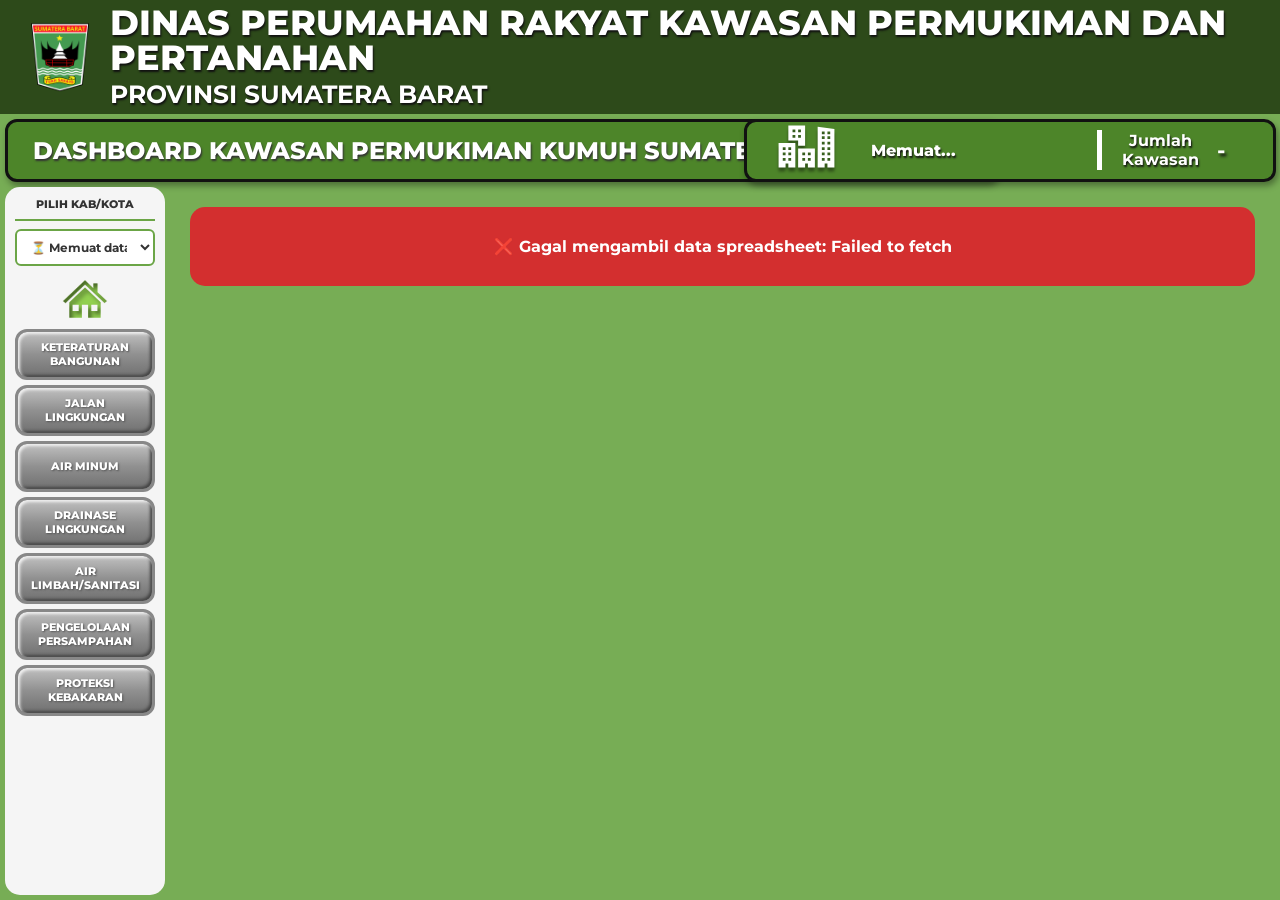
==== index.html @ 6752a230 "Add files via upload" ====
<!DOCTYPE html>
<html lang="id">
<head>
  <meta charset="UTF-8" />
  <meta name="viewport" content="width=device-width, initial-scale=1.0" />
  <title>Dashboard Kawasan Kumuh - Sumatera Barat</title>

  <!-- Google Fonts -->
  <link rel="preconnect" href="https://fonts.googleapis.com">
  <link rel="preconnect" href="https://fonts.gstatic.com" crossorigin>
  <link href="https://fonts.googleapis.com/css2?family=Montserrat:wght@500;600;700;800&display=swap" rel="stylesheet">

  <!-- Font Awesome Icons -->
  <link rel="stylesheet" href="https://cdnjs.cloudflare.com/ajax/libs/font-awesome/6.5.2/css/all.min.css">


  <!-- Custom CSS -->
  <link rel="stylesheet" href="style.css">
</head>
<body>

  <!-- HEADER INSTANSI -->
  <header class="header-instansi">
    <img src="assets/logo padang 2.png" alt="Logo Instansi" class="logo-instansi-img">
    <div class="text-instansi">
      <h2>DINAS PERUMAHAN RAKYAT KAWASAN PERMUKIMAN DAN PERTANAHAN</h2>
      <p>PROVINSI SUMATERA BARAT</p>
    </div>
  </header>
  <!-- HEADER DASHBOARD -->
  <header class="header-dashboard">
    <div class="dashboard-title-section">
      <h1>DASHBOARD KAWASAN PERMUKIMAN KUMUH SUMATERA BARAT 2026</h1>
    </div>
    <div class="header-info">
      <img src="assets/logo kabkota.svg" alt="Dashboard Icon" class="dashboard-icon">
        <div class="kab-info">
          <span id="namaKabupaten">Memuat...</span>
        </div>
        <div class="jumlah-kawasan-header">
          <span>Jumlah<br>Kawasan</span>
          <strong id="totalKawasanHeader">-</strong>
        </div>
      </div>
  </header>

        <main class="layout">
          <aside class="sidebar">
            <div class="sidebar-title">PILIH KAB/KOTA</div>
            <select id="pilihKabKota" class="pilih-kabkota">
              <option value="">⏳ Memuat data...</option>
            </select>
            
            <ul class="menu">
            <img src="assets/logo home.svg" alt="Home" class="home" id="homeBtn">
              <li><a href="#" class="menu-item" data-category="keteraturan-bangunan">KETERATURAN<br>BANGUNAN</a></li>
              <li><a href="#" class="menu-item" data-category="jalan-lingkungan">JALAN LINGKUNGAN</a></li>
              <li><a href="#" class="menu-item" data-category="air-minum">AIR MINUM</a></li>
              <li><a href="#" class="menu-item" data-category="drainase">DRAINASE LINGKUNGAN</a></li>
              <li><a href="#" class="menu-item" data-category="air-limbah">AIR LIMBAH/SANITASI</a></li>
              <li><a href="#" class="menu-item" data-category="persampahan">PENGELOLAAN<br>PERSAMPAHAN</a></li>
              <li><a href="#" class="menu-item" data-category="proteksi-kebakaran">PROTEKSI KEBAKARAN</a></li>
            </ul>
          </aside>
          <!-- informasi kumuh  -->
          <!-- Jumlah KK -->
          <section class="content">
            <div class="stat-row">
              <article class="card kk-card">
                <img src="assets/logo kk.svg" alt="KK Icon" class="stat-row-icon">
                  <div>
                    <p>Jumlah<br>KK</p>
                    <strong id="totalKK">-</strong>
                  </div>
              </article>

              <!-- Jumlah Kawasan -->
              <div class="sub-grup kawasan">
                <article class="card kawasan-card" alt="">
                  <img src="assets/logo jumlahkawasan.svg" alt="Kawasan Icon" class="kawasan-icon"> 
                  <h3>Jumlah Kawasan</h3>
                </article>
                <!-- Kategori Kawasan -->
                <article class="kategori">
                  <div class="rendah">
                    <span>0 - 15 Ha</span><br>
                    <b id="jumlahRingan">0</b>
                  </div>

                  <div class="sedang1">
                    <span>10 - 15 Ha</span><br>
                    <b id="jumlahSedang">0</b>
                  </div>

                  <div class="berat">
                    <span>&gt; 15 Ha</span><br>
                    <b id="jumlahBerat">0</b>
                  </div>
                </article>
              </div>
              
              <!-- Informasi Kawasan 1 -->
              <article class="info-box">
                <h3>Kawasan Kumuh Ringan</h3>
                <p id="infoRingan">-</p>
              </article>

              <!-- Informasi Kawasan 2 -->
              <article class="info-box sedang">
                <h3>Kawasan Kumuh Sedang</h3>
                <p id="infoSedang">-</p>
              </article>
            </div>

          <section class="chart-area">
            <div class="chart-card">
              <div class="chart-title">JUMLAH TOTAL KK</div>
              <div class="bars" id="chartKK"></div>
            </div>

            <div class="chart-card">
              <div class="chart-title">LUASAN KAWASAN KUMUH RINGAN<br><small>(Ha)</small></div>
              <div class="bars" id="chartRingan"></div>
            </div>

            <div class="chart-card">
              <div class="chart-title">LUASAN KAWASAN KUMUH SEDANG<br><small>(Ha)</small></div>
              <div class="bars" id="chartSedang"></div>
            </div>
          </section>
          </section>
        </main>

  <!-- Custom JavaScript -->
  <link rel="stylesheet" href="./style.css">
  <script src="./script.js"></script>
</body>
</html>
---- style.css ----
:root {
  --hijau-tua: #315d1b;
  --hijau: #4d8529;
  --hijau-terang: #8ed548;
  --hijau-muda: #c6e8b3;
  --abu: #a9a9a9;
}

* {
  box-sizing: border-box;
  margin: 0;
  padding: 0;
  font-family: "Montserrat", sans-serif;
}

html, body {
  width: 100%;
  height: 100%;
  background: #77ad55;
  color: white;
}

body {
  display: flex;
  flex-direction: column;
  overflow: hidden;
}

.header-instansi {
  padding: 12px 25px;
  display: flex;
  align-items: center;
  gap: 15px;
  background: #2d4a1a;
  flex-shrink: 0;
  width: 100%;
  height: 114.3px;
  position: relative;
}

.logo-instansi-img {
  width: 70px;
  height: auto;
  max-height: 75px;
  object-fit: contain;
  flex-shrink: 0;
}

.text-instansi {
  flex: 1;
}

.text-instansi h2 {
  font-size: 35px;
  letter-spacing: 0px;
  text-shadow: 1px 2px 2px #111;
  font-weight: 800;
  line-height: 1;
}

.text-instansi p {
  margin-top: 4px;
  font-size: 25px;
  font-weight: 700;
  text-shadow: 1px 2px 2px #111;
}

.header-dashboard {
  padding: 15px 25px;
  top: 95px;
  left: 0px;
  width: 992.7px;
  height: 62.4px;
  display: flex;
  justify-content: space-between;
  gap: 20px;
  background: var(--hijau);
  border: 3px solid #111;
  border-radius: 12px;
  flex-wrap: nowrap;
  flex-shrink: 0;
  margin: 5px;
  box-shadow: 2px 4px 6px rgba(0, 0, 0, 0.35);
}

.dashboard-title-section {
  display: flex;
  align-items: center;
  gap: 15px;
  flex: 1;
}

.header-dashboard h1 {
  font-size: 24px;
  text-shadow: 1px 2px 2px #333;
  font-weight: 800;
  line-height: 1.3;
  text-align: center;
}

.header-info {
  display: flex;
  width: 532px;
  height: 62.4px;
  align-items: center;
  align-self: center;
  gap: 25px;
  flex-shrink: 0;
  white-space: nowrap;
  padding: 12px 20px;
  border: 3px solid #111;
  border-radius: 12px;
  background: var(--hijau);
  box-shadow: 2px 4px 6px rgba(0, 0, 0, 0.35);
  position: absolute;
  right: 4px;
}

.dashboard-icon {
  font-size: 40px;
  flex-shrink: 1;
  flex-shrink: 0;
  display: flex;
  align-items: center;
  justify-content: center;
}

.logo-header-info {
  width: 50px;
  height: auto;
  max-height: 60px;
  object-fit: contain;
  flex-shrink: 0;
  position: absolute;
}

.kab-info {
  font-size: 16px;
  font-weight: 800;
  text-shadow: 1px 2px 2px #111;
  color: white;
  flex: 0 0 auto;
  text-align: center;
}

.jumlah-kawasan-header {
  align-items: left;
  padding: 1px 20px;
  border-left: 5px solid white;
  font-size: 16px;
  font-weight: 700;
  color: white;
  text-shadow: 1px 2px 2px #111;
  position: absolute;
  left: 350px;
  text-align: center;
}

.jumlah-kawasan-header strong {
  font-size: 22px;
  text-shadow: 2px 3px 3px #111;
  color: white;
  position: absolute;
  align-self: center;
  left: 115px;
  bottom: 6px;
}

.layout {
  display: grid;
  grid-template-columns: 160px minmax(0, 1fr);
  flex: 1;
  overflow: hidden;
  gap: 5px;
  padding: 0px 5px 5px;
}

.sidebar {
  padding: 10px;
  height: 100%;
  background: #f5f5f5;
  border-radius: 15px;
  color: #222;
  overflow-y: auto;
  display: flex;
  flex-direction: column;
  gap: 8px;
}

.sidebar-title {
  padding-bottom: 8px;
  font-size: 11px;
  font-weight: 800;
  border-bottom: 2px solid #6ba546;
  color: #333;
  text-align: center;
  width: 100%;
}

.pilih-kabkota {
  width: 100%;
  padding: 8px 10px;
  font-size: 12px;
  font-weight: 700;
  border: 2px solid #6ba546;
  border-radius: 6px;
  background: #fff;
  color: #333;
  cursor: pointer;
  transition: all 0.3s ease;
}

.pilih-kabkota:hover {
  background: #e8f5e9;
  border-color: #4d8529;
}

.pilih-kabkota:focus {
  outline: none;
  border-color: #4d8529;
  box-shadow: 0 0 5px rgba(77, 133, 41, 0.5);
}

.home {
  display: flex;
  justify-content: center;
  align-items: center;
  width: 50px;
  height: 50px;
  margin: 0 auto;
  color: #5d9b2d;
  font-size: 36px;
  transition: transform 0.3s ease;
  cursor: pointer;
}

.home:hover {
  transform: scale(1.15);
}

.menu {
  list-style: none;
  display: flex;
  flex-direction: column;
  gap: 5px;
}

.menu li {
  margin: 0;
}

.menu-item {
  min-height: 51px;
  padding: 8px 6px;
  display: flex;
  justify-content: center;
  align-items: center;
  text-align: center;
  text-decoration: none;
  color: white;
  font-size: 11px;
  font-weight: 800;
  text-shadow: 1px 1px 2px #555;
  border: 3px solid #888;
  border-radius: 12px;
  background: linear-gradient(180deg, #c0c0c0, #909090, #707070);
  box-shadow: inset 2px 2px 3px #f0f0f0, inset -2px -2px 3px #444;
  transition: all 0.3s ease;
  cursor: pointer;
}

.menu-item:hover {
  background: linear-gradient(180deg, #99d755, #629e32, #457924);
  transform: translateY(-2px);
  box-shadow: inset 2px 2px 3px #fff, inset -2px -2px 3px #222, 0 4px 8px rgba(0, 0, 0, 0.3);
}

.content {
  display: flex;
  flex-direction: column;
  gap: 5px;
  overflow-y: auto;
  min-height: 0;
}

.stat-row {
  display: grid;
  grid-template-columns: repeat(4, 1fr);
  gap: 5px;
  flex-shrink: 1;
  position: relative;
  width: 100%;
  height: 20%;
}

.stat-row-icon {
  width: 115px;
  height: auto;
  max-height: 150px;
  object-fit: contain;
  flex-shrink: 0;
  align-self: center;
  left: 40px;
  position: absolute;
}

.card,
.info-box {
  border: 3px solid #111;
  border-radius: 16px;
  background: var(--hijau);
  box-shadow: 2px 4px 6px rgba(0, 0, 0, 0.35);
  padding: 10px;
  height: 71.8%;
}

.card {
  display: flex;
  flex-direction: column;
  justify-content: center;
  align-items: center;
}

.kk-card {
  flex-direction: column;
  gap: 5px;
}

.kk-card > div {
  text-align: center;
}

.kk-card p {
  font-size: 14px;
  font-weight: 700;
  margin: 0;
  align-self: center;
  left: 64px;
  position: relative;
  text-shadow: 2px 3px 3px #222;
}

.kk-card strong {
  display: block;
  font-size: 35px;
  text-shadow: 2px 3px 3px #222;
  margin-top: 4px;
  align-self: center;
  left: 64px;
  position: relative;
}

.kawasan-card {
  border: 3px solid #111;
  border-radius: 16px;
  background: var(--hijau);
  box-shadow: 2px 4px 6px rgba(0, 0, 0, 0.35);
  padding: 5px 10px;
  height: 24%;
}

.kawasan-icon {
  width: 45px;
  height: auto;
  max-height: 80px;
  object-fit: contain;
  flex-shrink: 0;
  position: relative;
  align-self: center;
  right: 120px;
  top: 12px;
}

.kawasan-card h3 {
  padding-bottom: 5px;
  text-align: center;
  font-size: 16px;
  text-shadow: 2px 3px 3px #222;
  position: relative;
  align-self: center;
  left: 30px;
  bottom: 22px;
}

.kategori {
  display: grid;
  grid-template-columns: repeat(3, 1fr);
  gap: 6px;
  position: relative;
  height: 10%;
  align-self: center;
  top: 5px;
}

.kategori div {
  padding: 4px;
  text-align: center;
  border-radius: 16px;
  background: var(--hijau);
  box-shadow: 2px 4px 6px rgba(0, 0, 0, 0.35);
  border: 3px solid #111;
  text-shadow: 2px 3px 3px #222;
  position: relative;
  align-content: center;
}

.rendah {
  color: #a6ffe1;
  align-content: start;
  font-size: 15px;
  font-weight: bold;
}

.sedang1 {
  color: #f2ff00;
  font-size: 15px;
  font-weight: bold;
}

.berat {
  color: #02c7fe;
  font-size: 15px;
  font-weight: bold;
}

.kategori b {
  display: block;
  margin: 6px 0 2px;
  font-size: 22px;
  text-shadow: 2px 3px 3px #222;
  color: white;
}

.info-box {
  min-height: 50px;
  display: flex;
  flex-direction: column;
  justify-content: center;
  text-align: center;
}

.info-box h3 {
  font-size: 14px;
  color: #a6ffe1;
  margin-bottom: 6px;
  font-weight: 800;
  text-shadow: 2px 3px 3px #222;
}

.info-box.sedang h3 {
  color: #ffe565;
  text-shadow: 2px 3px 3px #222;
}

.info-box p {
  font-size: 10px;
  font-weight: 600;
  line-height: 14px;
  max-height: 80px;
  overflow-y: auto;
  text-shadow: 2px 3px 3px #222;
}

.chart-area {
  display: grid;
  grid-template-columns: repeat(3, minmax(0, 1fr));
  gap: 15px;
  flex: 1;
  min-width: 0;
  min-height: 0;
  padding: 60px 15px 15px;
  overflow-y: auto;
  background: var(--hijau-muda);
  border-radius: 22px;
}

.chart-card {
  position: relative;
  min-width: 0;
  min-height: 350px;
  padding: 50px 8px 8px;
  background: #ffffff;
  border: 3px solid #629e32;
  border-radius: 16px;
  box-shadow: 3px 4px 8px rgba(0, 0, 0, 0.3);
}

.chart-title {
  position: absolute;
  top: -28px;
  left: 10%;
  z-index: 2;
  display: grid;
  width: 80%;
  min-height: 48px;
  place-items: center;
  padding: 6px 10px;
  background: linear-gradient(135deg, #9be657, #75bd38, #9ae65b);
  border: 2px solid #39771a;
  border-radius: 28px;
  box-shadow: 2px 3px 6px rgba(0, 0, 0, 0.3);
  color: #ffffff;
  font-size: 12px;
  font-weight: 800;
  line-height: 1.2;
  text-align: center;
  text-shadow: 1px 1px 1px #222;
}

.bars {
  display: flex;
  align-items: flex-end;
  justify-content: space-around;
  gap: 8px;
  width: 100%;
  height: 300px;
  padding: 10px 15px 0;
  overflow-x: auto;
  overflow-y: hidden;
  border-bottom: 2px solid #999999;
}

.bar-item {
  position: relative;
  display: flex;
  flex: 0 0 64px;
  flex-direction: column;
  align-items: center;
  justify-content: flex-end;
  height: 100%;
  padding-bottom: 55px;
}

.nilai {
  margin-bottom: 5px;
  color: #214719;
  font-size: 9px;
  font-weight: 800;
  line-height: 1;
  white-space: nowrap;
}

.bar {
  width: 32px;
  height: var(--bar-height, 0px);
  min-height: 2px;
  background: linear-gradient(180deg, #19712f, #77e993);
  border-right: 1px solid #376b40;
  border-left: 1px solid #376b40;
  border-radius: 3px 3px 0 0;
  box-shadow: 0 0 4px rgba(0, 0, 0, 0.35);
  transition: height 0.3s ease, transform 0.2s ease, filter 0.2s ease;
}

.bar:hover {
  background: linear-gradient(180deg, #0d5a22, #9cff7f);
  transform: scaleX(1.12);
  filter: brightness(1.08);
}

.label {
  position: absolute;
  bottom: 0;
  left: 50%;
  display: flex;
  width: 60px;
  height: 50px;
  align-items: center;
  justify-content: center;
  overflow: hidden;
  color: #333333;
  font-size: 8px;
  font-weight: 700;
  line-height: 10px;
  text-align: center;
  word-break: break-word;
  transform: translateX(-50%);
}

#chartKK {
  width: 100%;
  min-width: 0;
  overflow: hidden;
}

.combo-chart {
  position: relative;
  display: block;
  min-width: 720px;
  padding: 12px 12px 18px;
  box-sizing: border-box;
}

.combo-plot {
  position: relative;
  width: 100%;
  height: 260px;
  min-height: 260px;
  box-sizing: border-box;
}

.combo-bars {
  position: relative;
  z-index: 1;
  display: flex;
  align-items: flex-end;
  width: 100%;
  height: 260px;
  padding: 0;
  margin: 0;
  box-sizing: border-box;
}

.combo-bar-item {
  position: relative;
  display: flex;
  flex: 0 0 92px;
  flex-direction: column;
  align-items: center;
  justify-content: flex-end;
  width: 92px;
  min-width: 92px;
  height: 260px;
  padding: 0 3px;
  box-sizing: border-box;
}

/* Urutan pertama: bar hijau */
.combo-bar-item .combo-bar {
  order: 1;
}

/* Urutan kedua: angka nilai bar */
.combo-bar-item .combo-bar-value {
  order: 2;
}

/* Urutan ketiga: nama kawasan */
.combo-bar-item .combo-label {
  order: 3;
}

.combo-bar-value {
  position: static !important;
  display: block;
  flex: 0 0 auto;
  margin-top: 5px; /* sebelumnya 7px */
  color: #214719;
  font-size: 10px;
  font-weight: 800;
  line-height: 1;
  text-align: center;
  white-space: nowrap;
  transform: none !important;
}

.combo-bar {
  position: relative;
  z-index: 2;
  display: block;
  width: 52px;
  min-height: 3px;
  flex: 0 0 auto;
  background: linear-gradient(
    180deg,
    #37974f,
    #43e663
  );
  border-radius: 4px 4px 0 0;
  box-shadow: 0 2px 5px rgba(0, 0, 0, 0.25);
  opacity: 1;
  visibility: visible;
}


.combo-label {
  display: -webkit-box;
  flex: 0 0 32px;
  align-items: flex-start;
  justify-content: center;
  width: 82px;
  max-width: 82px;
  height: 32px;
  min-height: 32px;
  margin-top: 9px; /* sebelumnya 5px */
  padding: 0 2px;
  overflow: hidden;
  color: #222222;
  font-size: 8px;
  font-weight: 700;
  line-height: 2;
  text-align: center;
  overflow-wrap: anywhere;
  word-break: break-word;
  -webkit-box-orient: vertical;
  -webkit-line-clamp: 2;
}

.combo-overlay {
  position: absolute;
  inset: 0;
  z-index: 10;
  pointer-events: none;
  overflow: visible;
}

.combo-line {
  position: absolute;
  display: block;
  height: 4px;
  border-radius: 999px;
  transform-origin: 0 50%;
}

.combo-line-orange {
  background: #f28b2d;
}

.combo-line-yellow {
  background: #e7b900;
}

.combo-point {
  position: absolute;
  display: block;
  z-index: 12;
  width: 14px;
  height: 14px;
  border-radius: 2px;
  transform: translate(-50%, -50%);
}

.combo-point-orange {
  background: #f28b2d;
}

.combo-point-yellow {
  width: 0;
  height: 0;
  border-right: 9px solid transparent;
  border-bottom: 16px solid #e7b900;
  border-left: 9px solid transparent;
  border-radius: 0;
  background: transparent;
  transform: translate(-50%, -65%);
}

.combo-value {
  position: absolute;
  z-index: 13;
  color: #222;
  font-size: 9px;
  font-weight: 800;
  line-height: 1;
  white-space: nowrap;
  pointer-events: none;
  paint-order: stroke;
  text-shadow:
    1px 1px 0 #fff,
    -1px -1px 0 #fff,
    1px -1px 0 #fff,
    -1px 1px 0 #fff;
}

.combo-value-orange {
  color: #b85b16;
}

.combo-value-yellow {
  color: #997800;
}

.combo-chart-legend {
  position: relative;
  z-index: 20;
  display: flex;
  width: 100%;
  min-height: 34px;
  align-items: center;
  justify-content: center;
  flex-wrap: wrap;
  gap: 2px 14px;
  margin: 12px auto 0;
  padding: 8px 12px 4px;
  color: #2d2d2d;
  font-size: 9px;
  font-weight: 700;
  line-height: 1.3;
  text-align: center;
}

.combo-legend-item {
  display: inline-flex;
  align-items: center;
  gap: 5px;
}

.combo-marker-bar,
.combo-marker-orange,
.combo-marker-yellow {
  display: inline-block;
  width: 16px;
  height: 5px;
  flex-shrink: 0;
  border-radius: 3px;
}

.combo-marker-bar {
  background: #3ca45d;
}

.combo-marker-orange {
  background: #f28b2d;
}

.combo-marker-yellow {
  background: #e7b900;
}

.pie-wrapper {
  display: flex;
  align-items: center;
  justify-content: center;
  gap: 20px;
  width: 100%;
  min-height: 280px;
  padding: 15px;
}

.pie-chart {
  flex: 0 0 auto;
  width: clamp(180px, 18vw, 260px);
  height: clamp(180px, 18vw, 260px);
  border: 4px solid #ffffff;
  border-radius: 50%;
  box-shadow: 0 3px 8px rgba(0, 0, 0, 0.3), inset 0 0 0 1px rgba(0, 0, 0, 0.15);
}

.pie-legend {
  display: flex;
  max-width: 220px;
  max-height: 240px;
  flex-direction: column;
  gap: 8px;
  overflow-y: auto;
  color: #333333;
}

.legend-item {
  display: flex;
  align-items: flex-start;
  gap: 7px;
  font-size: 9px;
  font-weight: 700;
  line-height: 1.3;
}

.legend-color {
  flex: 0 0 12px;
  width: 12px;
  height: 12px;
  margin-top: 1px;
  border: 1px solid rgba(0, 0, 0, 0.25);
  border-radius: 2px;
}

.legend-label {
  overflow-wrap: anywhere;
}

.chart-empty {
  display: grid;
  min-height: 240px;
  place-items: center;
  color: #333333;
  font-size: 14px;
  font-weight: 700;
  text-align: center;
}

@media (max-width: 1200px) {
  .chart-area {
    grid-template-columns: 1fr;
  }

  .chart-card {
    min-height: 360px;
  }

  .pie-chart {
    width: 220px;
    height: 220px;
  }
}

@media (max-width: 700px) {
  .chart-area {
    padding: 50px 8px 10px;
  }

  .chart-card {
    min-height: 330px;
  }

  .chart-title {
    left: 5%;
    width: 90%;
    font-size: 10px;
  }

  .bars {
    height: 250px;
    padding-right: 10px;
    padding-left: 10px;
  }

  .bar-item {
    flex-basis: 58px;
  }

  .bar {
    width: 26px;
  }

  .pie-wrapper {
    flex-direction: column;
    gap: 12px;
  }

  .pie-chart {
    width: 190px;
    height: 190px;
  }

  .pie-legend {
    width: 100%;
    max-width: 100%;
    max-height: 130px;
  }
}

.error-message {
  text-align: center;
  padding: 30px;
  background: #d32f2f;
  border-radius: 15px;
  margin: 20px;
  color: white;
  font-weight: bold;
  font-size: 16px;
}

::-webkit-scrollbar {
  width: 8px;
}

::-webkit-scrollbar-track {
  background: rgba(0, 0, 0, 0.1);
  border-radius: 10px;
}

::-webkit-scrollbar-thumb {
  background: #6ba546;
  border-radius: 10px;
}

::-webkit-scrollbar-thumb:hover {
  background: #4d8529;
}

@media (max-width: 1600px) {
  .layout {
    grid-template-columns: 160px 1fr;
  }
}

@media (max-width: 1200px) {
  .stat-row {
    grid-template-columns: repeat(2, 1fr);
  }

  .chart-area {
    grid-template-columns: 1fr;
  }
}

@media (max-width: 900px) {
  .layout {
    grid-template-columns: 1fr;
  }

  .sidebar {
    display: none;
  }

  .header-dashboard {
    flex-direction: column;
    gap: 12px;
    min-height: auto;
  }

  .dashboard-title-section {
    width: 100%;
  }

  .header-dashboard h1 {
    font-size: 18px;
  }
}

/* =========================================================
   EFFECT COMBO CHART
   ========================================================= */

.combo-chart {
  position: relative;
  display: flex;
  width: 100%;
  min-width: 0;
  flex-direction: column;
  padding: 12px 8px 10px;
  box-sizing: border-box;
  isolation: isolate;
}

.combo-scroll {
  width: 100%;
  max-width: 100%;
  overflow-x: auto;
  overflow-y: hidden;
  padding: 0 0 2px;
  margin: 0;
  box-sizing: border-box;
}

.combo-scroll::-webkit-scrollbar {
  height: 7px;
}

.combo-scroll::-webkit-scrollbar-track {
  background: rgba(49, 93, 27, 0.12);
  border-radius: 10px;
}

.combo-scroll::-webkit-scrollbar-thumb {
  background: linear-gradient(
    90deg,
    #4d8529,
    #8ed548
  );
  border-radius: 10px;
}

/* Area grafik sedikit lebih hidup */
.combo-plot {
  position: relative;
  isolation: isolate;
  background:
    linear-gradient(
      to bottom,
      rgba(255, 255, 255, 0.12),
      rgba(255, 255, 255, 0)
    );
}

/* Efek dasar bar hijau */
.combo-bar {
  position: relative;
  z-index: 2;
  transform-origin: bottom center;
  animation: comboBarGrow 0.8s cubic-bezier(0.22, 1, 0.36, 1) both;
  transition:
    transform 0.25s ease,
    filter 0.25s ease,
    box-shadow 0.25s ease;
}

/* Jeda animasi setiap bar agar muncul bergantian */
.combo-bar-item:nth-child(1) .combo-bar {
  animation-delay: 0.05s;
}

.combo-bar-item:nth-child(2) .combo-bar {
  animation-delay: 0.12s;
}

.combo-bar-item:nth-child(3) .combo-bar {
  animation-delay: 0.19s;
}

.combo-bar-item:nth-child(4) .combo-bar {
  animation-delay: 0.26s;
}

.combo-bar-item:nth-child(5) .combo-bar {
  animation-delay: 0.33s;
}

.combo-bar-item:nth-child(6) .combo-bar {
  animation-delay: 0.40s;
}

.combo-bar-item:nth-child(7) .combo-bar {
  animation-delay: 0.47s;
}

.combo-bar-item:nth-child(8) .combo-bar {
  animation-delay: 0.54s;
}

/* Efek saat cursor berada di kawasan */
.combo-bar-item:hover .combo-bar {
  transform: scaleX(1.12);
  filter: brightness(1.15) saturate(1.15);
  box-shadow:
    0 0 6px rgba(71, 181, 98, 0.75),
    0 4px 10px rgba(0, 0, 0, 0.3);
}

/* Nilai di atas bar */
.combo-bar-value {
  transition:
    transform 0.25s ease,
    color 0.25s ease,
    text-shadow 0.25s ease;
}

.combo-bar-item:hover .combo-bar-value {
  color: #17652e;
  text-shadow:
    0 0 4px rgba(104, 210, 123, 0.8),
    1px 1px 0 #ffffff;
  transform: translateX(-50%) translateY(-3px);
}

/* Nama kawasan */
.combo-label {
  transition:
    color 0.25s ease,
    transform 0.25s ease;
}
---- style.css ----
:root {
  --hijau-tua: #315d1b;
  --hijau: #4d8529;
  --hijau-terang: #8ed548;
  --hijau-muda: #c6e8b3;
  --abu: #a9a9a9;
}

* {
  box-sizing: border-box;
  margin: 0;
  padding: 0;
  font-family: "Montserrat", sans-serif;
}

html, body {
  width: 100%;
  height: 100%;
  background: #77ad55;
  color: white;
}

body {
  display: flex;
  flex-direction: column;
  overflow: hidden;
}

.header-instansi {
  padding: 12px 25px;
  display: flex;
  align-items: center;
  gap: 15px;
  background: #2d4a1a;
  flex-shrink: 0;
  width: 100%;
  height: 114.3px;
  position: relative;
}

.logo-instansi-img {
  width: 70px;
  height: auto;
  max-height: 75px;
  object-fit: contain;
  flex-shrink: 0;
}

.text-instansi {
  flex: 1;
}

.text-instansi h2 {
  font-size: 35px;
  letter-spacing: 0px;
  text-shadow: 1px 2px 2px #111;
  font-weight: 800;
  line-height: 1;
}

.text-instansi p {
  margin-top: 4px;
  font-size: 25px;
  font-weight: 700;
  text-shadow: 1px 2px 2px #111;
}

.header-dashboard {
  padding: 15px 25px;
  top: 95px;
  left: 0px;
  width: 992.7px;
  height: 62.4px;
  display: flex;
  justify-content: space-between;
  gap: 20px;
  background: var(--hijau);
  border: 3px solid #111;
  border-radius: 12px;
  flex-wrap: nowrap;
  flex-shrink: 0;
  margin: 5px;
  box-shadow: 2px 4px 6px rgba(0, 0, 0, 0.35);
}

.dashboard-title-section {
  display: flex;
  align-items: center;
  gap: 15px;
  flex: 1;
}

.header-dashboard h1 {
  font-size: 24px;
  text-shadow: 1px 2px 2px #333;
  font-weight: 800;
  line-height: 1.3;
  text-align: center;
}

.header-info {
  display: flex;
  width: 532px;
  height: 62.4px;
  align-items: center;
  align-self: center;
  gap: 25px;
  flex-shrink: 0;
  white-space: nowrap;
  padding: 12px 20px;
  border: 3px solid #111;
  border-radius: 12px;
  background: var(--hijau);
  box-shadow: 2px 4px 6px rgba(0, 0, 0, 0.35);
  position: absolute;
  right: 4px;
}

.dashboard-icon {
  font-size: 40px;
  flex-shrink: 1;
  flex-shrink: 0;
  display: flex;
  align-items: center;
  justify-content: center;
}

.logo-header-info {
  width: 50px;
  height: auto;
  max-height: 60px;
  object-fit: contain;
  flex-shrink: 0;
  position: absolute;
}

.kab-info {
  font-size: 16px;
  font-weight: 800;
  text-shadow: 1px 2px 2px #111;
  color: white;
  flex: 0 0 auto;
  text-align: center;
}

.jumlah-kawasan-header {
  align-items: left;
  padding: 1px 20px;
  border-left: 5px solid white;
  font-size: 16px;
  font-weight: 700;
  color: white;
  text-shadow: 1px 2px 2px #111;
  position: absolute;
  left: 350px;
  text-align: center;
}

.jumlah-kawasan-header strong {
  font-size: 22px;
  text-shadow: 2px 3px 3px #111;
  color: white;
  position: absolute;
  align-self: center;
  left: 115px;
  bottom: 6px;
}

.layout {
  display: grid;
  grid-template-columns: 160px minmax(0, 1fr);
  flex: 1;
  overflow: hidden;
  gap: 5px;
  padding: 0px 5px 5px;
}

.sidebar {
  padding: 10px;
  height: 100%;
  background: #f5f5f5;
  border-radius: 15px;
  color: #222;
  overflow-y: auto;
  display: flex;
  flex-direction: column;
  gap: 8px;
}

.sidebar-title {
  padding-bottom: 8px;
  font-size: 11px;
  font-weight: 800;
  border-bottom: 2px solid #6ba546;
  color: #333;
  text-align: center;
  width: 100%;
}

.pilih-kabkota {
  width: 100%;
  padding: 8px 10px;
  font-size: 12px;
  font-weight: 700;
  border: 2px solid #6ba546;
  border-radius: 6px;
  background: #fff;
  color: #333;
  cursor: pointer;
  transition: all 0.3s ease;
}

.pilih-kabkota:hover {
  background: #e8f5e9;
  border-color: #4d8529;
}

.pilih-kabkota:focus {
  outline: none;
  border-color: #4d8529;
  box-shadow: 0 0 5px rgba(77, 133, 41, 0.5);
}

.home {
  display: flex;
  justify-content: center;
  align-items: center;
  width: 50px;
  height: 50px;
  margin: 0 auto;
  color: #5d9b2d;
  font-size: 36px;
  transition: transform 0.3s ease;
  cursor: pointer;
}

.home:hover {
  transform: scale(1.15);
}

.menu {
  list-style: none;
  display: flex;
  flex-direction: column;
  gap: 5px;
}

.menu li {
  margin: 0;
}

.menu-item {
  min-height: 51px;
  padding: 8px 6px;
  display: flex;
  justify-content: center;
  align-items: center;
  text-align: center;
  text-decoration: none;
  color: white;
  font-size: 11px;
  font-weight: 800;
  text-shadow: 1px 1px 2px #555;
  border: 3px solid #888;
  border-radius: 12px;
  background: linear-gradient(180deg, #c0c0c0, #909090, #707070);
  box-shadow: inset 2px 2px 3px #f0f0f0, inset -2px -2px 3px #444;
  transition: all 0.3s ease;
  cursor: pointer;
}

.menu-item:hover {
  background: linear-gradient(180deg, #99d755, #629e32, #457924);
  transform: translateY(-2px);
  box-shadow: inset 2px 2px 3px #fff, inset -2px -2px 3px #222, 0 4px 8px rgba(0, 0, 0, 0.3);
}

.content {
  display: flex;
  flex-direction: column;
  gap: 5px;
  overflow-y: auto;
  min-height: 0;
}

.stat-row {
  display: grid;
  grid-template-columns: repeat(4, 1fr);
  gap: 5px;
  flex-shrink: 1;
  position: relative;
  width: 100%;
  height: 20%;
}

.stat-row-icon {
  width: 115px;
  height: auto;
  max-height: 150px;
  object-fit: contain;
  flex-shrink: 0;
  align-self: center;
  left: 40px;
  position: absolute;
}

.card,
.info-box {
  border: 3px solid #111;
  border-radius: 16px;
  background: var(--hijau);
  box-shadow: 2px 4px 6px rgba(0, 0, 0, 0.35);
  padding: 10px;
  height: 71.8%;
}

.card {
  display: flex;
  flex-direction: column;
  justify-content: center;
  align-items: center;
}

.kk-card {
  flex-direction: column;
  gap: 5px;
}

.kk-card > div {
  text-align: center;
}

.kk-card p {
  font-size: 14px;
  font-weight: 700;
  margin: 0;
  align-self: center;
  left: 64px;
  position: relative;
  text-shadow: 2px 3px 3px #222;
}

.kk-card strong {
  display: block;
  font-size: 35px;
  text-shadow: 2px 3px 3px #222;
  margin-top: 4px;
  align-self: center;
  left: 64px;
  position: relative;
}

.kawasan-card {
  border: 3px solid #111;
  border-radius: 16px;
  background: var(--hijau);
  box-shadow: 2px 4px 6px rgba(0, 0, 0, 0.35);
  padding: 5px 10px;
  height: 24%;
}

.kawasan-icon {
  width: 45px;
  height: auto;
  max-height: 80px;
  object-fit: contain;
  flex-shrink: 0;
  position: relative;
  align-self: center;
  right: 120px;
  top: 12px;
}

.kawasan-card h3 {
  padding-bottom: 5px;
  text-align: center;
  font-size: 16px;
  text-shadow: 2px 3px 3px #222;
  position: relative;
  align-self: center;
  left: 30px;
  bottom: 22px;
}

.kategori {
  display: grid;
  grid-template-columns: repeat(3, 1fr);
  gap: 6px;
  position: relative;
  height: 10%;
  align-self: center;
  top: 5px;
}

.kategori div {
  padding: 4px;
  text-align: center;
  border-radius: 16px;
  background: var(--hijau);
  box-shadow: 2px 4px 6px rgba(0, 0, 0, 0.35);
  border: 3px solid #111;
  text-shadow: 2px 3px 3px #222;
  position: relative;
  align-content: center;
}

.rendah {
  color: #a6ffe1;
  align-content: start;
  font-size: 15px;
  font-weight: bold;
}

.sedang1 {
  color: #f2ff00;
  font-size: 15px;
  font-weight: bold;
}

.berat {
  color: #02c7fe;
  font-size: 15px;
  font-weight: bold;
}

.kategori b {
  display: block;
  margin: 6px 0 2px;
  font-size: 22px;
  text-shadow: 2px 3px 3px #222;
  color: white;
}

.info-box {
  min-height: 50px;
  display: flex;
  flex-direction: column;
  justify-content: center;
  text-align: center;
}

.info-box h3 {
  font-size: 14px;
  color: #a6ffe1;
  margin-bottom: 6px;
  font-weight: 800;
  text-shadow: 2px 3px 3px #222;
}

.info-box.sedang h3 {
  color: #ffe565;
  text-shadow: 2px 3px 3px #222;
}

.info-box p {
  font-size: 10px;
  font-weight: 600;
  line-height: 14px;
  max-height: 80px;
  overflow-y: auto;
  text-shadow: 2px 3px 3px #222;
}

.chart-area {
  display: grid;
  grid-template-columns: repeat(3, minmax(0, 1fr));
  gap: 15px;
  flex: 1;
  min-width: 0;
  min-height: 0;
  padding: 60px 15px 15px;
  overflow-y: auto;
  background: var(--hijau-muda);
  border-radius: 22px;
}

.chart-card {
  position: relative;
  min-width: 0;
  min-height: 350px;
  padding: 50px 8px 8px;
  background: #ffffff;
  border: 3px solid #629e32;
  border-radius: 16px;
  box-shadow: 3px 4px 8px rgba(0, 0, 0, 0.3);
}

.chart-title {
  position: absolute;
  top: -28px;
  left: 10%;
  z-index: 2;
  display: grid;
  width: 80%;
  min-height: 48px;
  place-items: center;
  padding: 6px 10px;
  background: linear-gradient(135deg, #9be657, #75bd38, #9ae65b);
  border: 2px solid #39771a;
  border-radius: 28px;
  box-shadow: 2px 3px 6px rgba(0, 0, 0, 0.3);
  color: #ffffff;
  font-size: 12px;
  font-weight: 800;
  line-height: 1.2;
  text-align: center;
  text-shadow: 1px 1px 1px #222;
}

.bars {
  display: flex;
  align-items: flex-end;
  justify-content: space-around;
  gap: 8px;
  width: 100%;
  height: 300px;
  padding: 10px 15px 0;
  overflow-x: auto;
  overflow-y: hidden;
  border-bottom: 2px solid #999999;
}

.bar-item {
  position: relative;
  display: flex;
  flex: 0 0 64px;
  flex-direction: column;
  align-items: center;
  justify-content: flex-end;
  height: 100%;
  padding-bottom: 55px;
}

.nilai {
  margin-bottom: 5px;
  color: #214719;
  font-size: 9px;
  font-weight: 800;
  line-height: 1;
  white-space: nowrap;
}

.bar {
  width: 32px;
  height: var(--bar-height, 0px);
  min-height: 2px;
  background: linear-gradient(180deg, #19712f, #77e993);
  border-right: 1px solid #376b40;
  border-left: 1px solid #376b40;
  border-radius: 3px 3px 0 0;
  box-shadow: 0 0 4px rgba(0, 0, 0, 0.35);
  transition: height 0.3s ease, transform 0.2s ease, filter 0.2s ease;
}

.bar:hover {
  background: linear-gradient(180deg, #0d5a22, #9cff7f);
  transform: scaleX(1.12);
  filter: brightness(1.08);
}

.label {
  position: absolute;
  bottom: 0;
  left: 50%;
  display: flex;
  width: 60px;
  height: 50px;
  align-items: center;
  justify-content: center;
  overflow: hidden;
  color: #333333;
  font-size: 8px;
  font-weight: 700;
  line-height: 10px;
  text-align: center;
  word-break: break-word;
  transform: translateX(-50%);
}

#chartKK {
  width: 100%;
  min-width: 0;
  overflow: hidden;
}

.combo-chart {
  position: relative;
  display: block;
  min-width: 720px;
  padding: 12px 12px 18px;
  box-sizing: border-box;
}

.combo-plot {
  position: relative;
  width: 100%;
  height: 260px;
  min-height: 260px;
  box-sizing: border-box;
}

.combo-bars {
  position: relative;
  z-index: 1;
  display: flex;
  align-items: flex-end;
  width: 100%;
  height: 260px;
  padding: 0;
  margin: 0;
  box-sizing: border-box;
}

.combo-bar-item {
  position: relative;
  display: flex;
  flex: 0 0 92px;
  flex-direction: column;
  align-items: center;
  justify-content: flex-end;
  width: 92px;
  min-width: 92px;
  height: 260px;
  padding: 0 3px;
  box-sizing: border-box;
}

/* Urutan pertama: bar hijau */
.combo-bar-item .combo-bar {
  order: 1;
}

/* Urutan kedua: angka nilai bar */
.combo-bar-item .combo-bar-value {
  order: 2;
}

/* Urutan ketiga: nama kawasan */
.combo-bar-item .combo-label {
  order: 3;
}

.combo-bar-value {
  position: static !important;
  display: block;
  flex: 0 0 auto;
  margin-top: 5px; /* sebelumnya 7px */
  color: #214719;
  font-size: 10px;
  font-weight: 800;
  line-height: 1;
  text-align: center;
  white-space: nowrap;
  transform: none !important;
}

.combo-bar {
  position: relative;
  z-index: 2;
  display: block;
  width: 52px;
  min-height: 3px;
  flex: 0 0 auto;
  background: linear-gradient(
    180deg,
    #37974f,
    #43e663
  );
  border-radius: 4px 4px 0 0;
  box-shadow: 0 2px 5px rgba(0, 0, 0, 0.25);
  opacity: 1;
  visibility: visible;
}


.combo-label {
  display: -webkit-box;
  flex: 0 0 32px;
  align-items: flex-start;
  justify-content: center;
  width: 82px;
  max-width: 82px;
  height: 32px;
  min-height: 32px;
  margin-top: 9px; /* sebelumnya 5px */
  padding: 0 2px;
  overflow: hidden;
  color: #222222;
  font-size: 8px;
  font-weight: 700;
  line-height: 2;
  text-align: center;
  overflow-wrap: anywhere;
  word-break: break-word;
  -webkit-box-orient: vertical;
  -webkit-line-clamp: 2;
}

.combo-overlay {
  position: absolute;
  inset: 0;
  z-index: 10;
  pointer-events: none;
  overflow: visible;
}

.combo-line {
  position: absolute;
  display: block;
  height: 4px;
  border-radius: 999px;
  transform-origin: 0 50%;
}

.combo-line-orange {
  background: #f28b2d;
}

.combo-line-yellow {
  background: #e7b900;
}

.combo-point {
  position: absolute;
  display: block;
  z-index: 12;
  width: 14px;
  height: 14px;
  border-radius: 2px;
  transform: translate(-50%, -50%);
}

.combo-point-orange {
  background: #f28b2d;
}

.combo-point-yellow {
  width: 0;
  height: 0;
  border-right: 9px solid transparent;
  border-bottom: 16px solid #e7b900;
  border-left: 9px solid transparent;
  border-radius: 0;
  background: transparent;
  transform: translate(-50%, -65%);
}

.combo-value {
  position: absolute;
  z-index: 13;
  color: #222;
  font-size: 9px;
  font-weight: 800;
  line-height: 1;
  white-space: nowrap;
  pointer-events: none;
  paint-order: stroke;
  text-shadow:
    1px 1px 0 #fff,
    -1px -1px 0 #fff,
    1px -1px 0 #fff,
    -1px 1px 0 #fff;
}

.combo-value-orange {
  color: #b85b16;
}

.combo-value-yellow {
  color: #997800;
}

.combo-chart-legend {
  position: relative;
  z-index: 20;
  display: flex;
  width: 100%;
  min-height: 34px;
  align-items: center;
  justify-content: center;
  flex-wrap: wrap;
  gap: 2px 14px;
  margin: 12px auto 0;
  padding: 8px 12px 4px;
  color: #2d2d2d;
  font-size: 9px;
  font-weight: 700;
  line-height: 1.3;
  text-align: center;
}

.combo-legend-item {
  display: inline-flex;
  align-items: center;
  gap: 5px;
}

.combo-marker-bar,
.combo-marker-orange,
.combo-marker-yellow {
  display: inline-block;
  width: 16px;
  height: 5px;
  flex-shrink: 0;
  border-radius: 3px;
}

.combo-marker-bar {
  background: #3ca45d;
}

.combo-marker-orange {
  background: #f28b2d;
}

.combo-marker-yellow {
  background: #e7b900;
}

.pie-wrapper {
  display: flex;
  align-items: center;
  justify-content: center;
  gap: 20px;
  width: 100%;
  min-height: 280px;
  padding: 15px;
}

.pie-chart {
  flex: 0 0 auto;
  width: clamp(180px, 18vw, 260px);
  height: clamp(180px, 18vw, 260px);
  border: 4px solid #ffffff;
  border-radius: 50%;
  box-shadow: 0 3px 8px rgba(0, 0, 0, 0.3), inset 0 0 0 1px rgba(0, 0, 0, 0.15);
}

.pie-legend {
  display: flex;
  max-width: 220px;
  max-height: 240px;
  flex-direction: column;
  gap: 8px;
  overflow-y: auto;
  color: #333333;
}

.legend-item {
  display: flex;
  align-items: flex-start;
  gap: 7px;
  font-size: 9px;
  font-weight: 700;
  line-height: 1.3;
}

.legend-color {
  flex: 0 0 12px;
  width: 12px;
  height: 12px;
  margin-top: 1px;
  border: 1px solid rgba(0, 0, 0, 0.25);
  border-radius: 2px;
}

.legend-label {
  overflow-wrap: anywhere;
}

.chart-empty {
  display: grid;
  min-height: 240px;
  place-items: center;
  color: #333333;
  font-size: 14px;
  font-weight: 700;
  text-align: center;
}

@media (max-width: 1200px) {
  .chart-area {
    grid-template-columns: 1fr;
  }

  .chart-card {
    min-height: 360px;
  }

  .pie-chart {
    width: 220px;
    height: 220px;
  }
}

@media (max-width: 700px) {
  .chart-area {
    padding: 50px 8px 10px;
  }

  .chart-card {
    min-height: 330px;
  }

  .chart-title {
    left: 5%;
    width: 90%;
    font-size: 10px;
  }

  .bars {
    height: 250px;
    padding-right: 10px;
    padding-left: 10px;
  }

  .bar-item {
    flex-basis: 58px;
  }

  .bar {
    width: 26px;
  }

  .pie-wrapper {
    flex-direction: column;
    gap: 12px;
  }

  .pie-chart {
    width: 190px;
    height: 190px;
  }

  .pie-legend {
    width: 100%;
    max-width: 100%;
    max-height: 130px;
  }
}

.error-message {
  text-align: center;
  padding: 30px;
  background: #d32f2f;
  border-radius: 15px;
  margin: 20px;
  color: white;
  font-weight: bold;
  font-size: 16px;
}

::-webkit-scrollbar {
  width: 8px;
}

::-webkit-scrollbar-track {
  background: rgba(0, 0, 0, 0.1);
  border-radius: 10px;
}

::-webkit-scrollbar-thumb {
  background: #6ba546;
  border-radius: 10px;
}

::-webkit-scrollbar-thumb:hover {
  background: #4d8529;
}

@media (max-width: 1600px) {
  .layout {
    grid-template-columns: 160px 1fr;
  }
}

@media (max-width: 1200px) {
  .stat-row {
    grid-template-columns: repeat(2, 1fr);
  }

  .chart-area {
    grid-template-columns: 1fr;
  }
}

@media (max-width: 900px) {
  .layout {
    grid-template-columns: 1fr;
  }

  .sidebar {
    display: none;
  }

  .header-dashboard {
    flex-direction: column;
    gap: 12px;
    min-height: auto;
  }

  .dashboard-title-section {
    width: 100%;
  }

  .header-dashboard h1 {
    font-size: 18px;
  }
}

/* =========================================================
   EFFECT COMBO CHART
   ========================================================= */

.combo-chart {
  position: relative;
  display: flex;
  width: 100%;
  min-width: 0;
  flex-direction: column;
  padding: 12px 8px 10px;
  box-sizing: border-box;
  isolation: isolate;
}

.combo-scroll {
  width: 100%;
  max-width: 100%;
  overflow-x: auto;
  overflow-y: hidden;
  padding: 0 0 2px;
  margin: 0;
  box-sizing: border-box;
}

.combo-scroll::-webkit-scrollbar {
  height: 7px;
}

.combo-scroll::-webkit-scrollbar-track {
  background: rgba(49, 93, 27, 0.12);
  border-radius: 10px;
}

.combo-scroll::-webkit-scrollbar-thumb {
  background: linear-gradient(
    90deg,
    #4d8529,
    #8ed548
  );
  border-radius: 10px;
}

/* Area grafik sedikit lebih hidup */
.combo-plot {
  position: relative;
  isolation: isolate;
  background:
    linear-gradient(
      to bottom,
      rgba(255, 255, 255, 0.12),
      rgba(255, 255, 255, 0)
    );
}

/* Efek dasar bar hijau */
.combo-bar {
  position: relative;
  z-index: 2;
  transform-origin: bottom center;
  animation: comboBarGrow 0.8s cubic-bezier(0.22, 1, 0.36, 1) both;
  transition:
    transform 0.25s ease,
    filter 0.25s ease,
    box-shadow 0.25s ease;
}

/* Jeda animasi setiap bar agar muncul bergantian */
.combo-bar-item:nth-child(1) .combo-bar {
  animation-delay: 0.05s;
}

.combo-bar-item:nth-child(2) .combo-bar {
  animation-delay: 0.12s;
}

.combo-bar-item:nth-child(3) .combo-bar {
  animation-delay: 0.19s;
}

.combo-bar-item:nth-child(4) .combo-bar {
  animation-delay: 0.26s;
}

.combo-bar-item:nth-child(5) .combo-bar {
  animation-delay: 0.33s;
}

.combo-bar-item:nth-child(6) .combo-bar {
  animation-delay: 0.40s;
}

.combo-bar-item:nth-child(7) .combo-bar {
  animation-delay: 0.47s;
}

.combo-bar-item:nth-child(8) .combo-bar {
  animation-delay: 0.54s;
}

/* Efek saat cursor berada di kawasan */
.combo-bar-item:hover .combo-bar {
  transform: scaleX(1.12);
  filter: brightness(1.15) saturate(1.15);
  box-shadow:
    0 0 6px rgba(71, 181, 98, 0.75),
    0 4px 10px rgba(0, 0, 0, 0.3);
}

/* Nilai di atas bar */
.combo-bar-value {
  transition:
    transform 0.25s ease,
    color 0.25s ease,
    text-shadow 0.25s ease;
}

.combo-bar-item:hover .combo-bar-value {
  color: #17652e;
  text-shadow:
    0 0 4px rgba(104, 210, 123, 0.8),
    1px 1px 0 #ffffff;
  transform: translateX(-50%) translateY(-3px);
}

/* Nama kawasan */
.combo-label {
  transition:
    color 0.25s ease,
    transform 0.25s ease;
}
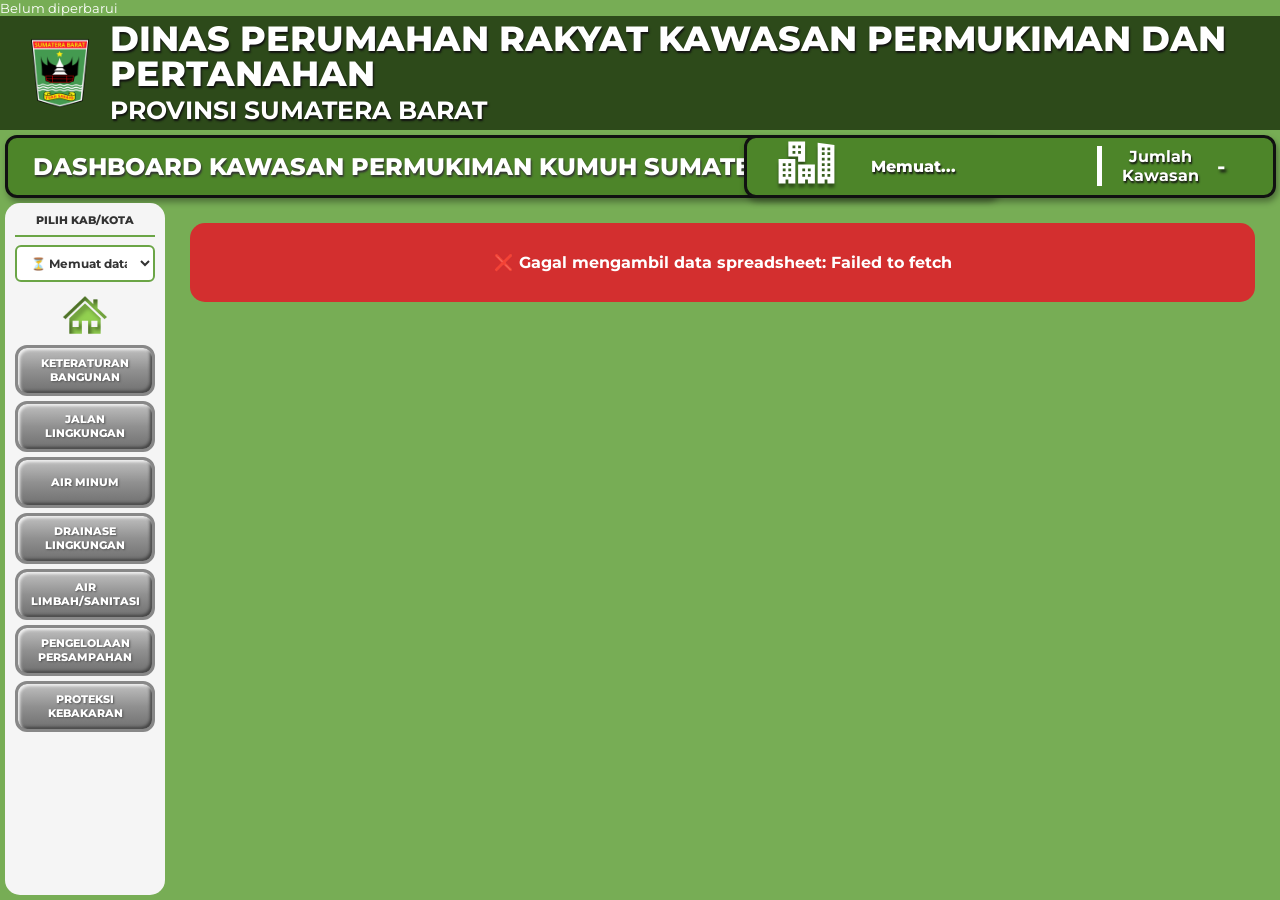
==== commit dc31dfec: "Update index.html" ====
--- a/index.html
+++ b/index.html
@@ -4,6 +4,7 @@
   <meta charset="UTF-8" />
   <meta name="viewport" content="width=device-width, initial-scale=1.0" />
   <title>Dashboard Kawasan Kumuh - Sumatera Barat</title>
+  <small id="statusUpdateData">Belum diperbarui</small>
 
   <!-- Google Fonts -->
   <link rel="preconnect" href="https://fonts.googleapis.com">
@@ -133,6 +134,6 @@
 
   <!-- Custom JavaScript -->
   <link rel="stylesheet" href="./style.css">
-  <script src="./script.js"></script>
+  <script src="./script.js?v=3"></script>
 </body>
 </html>
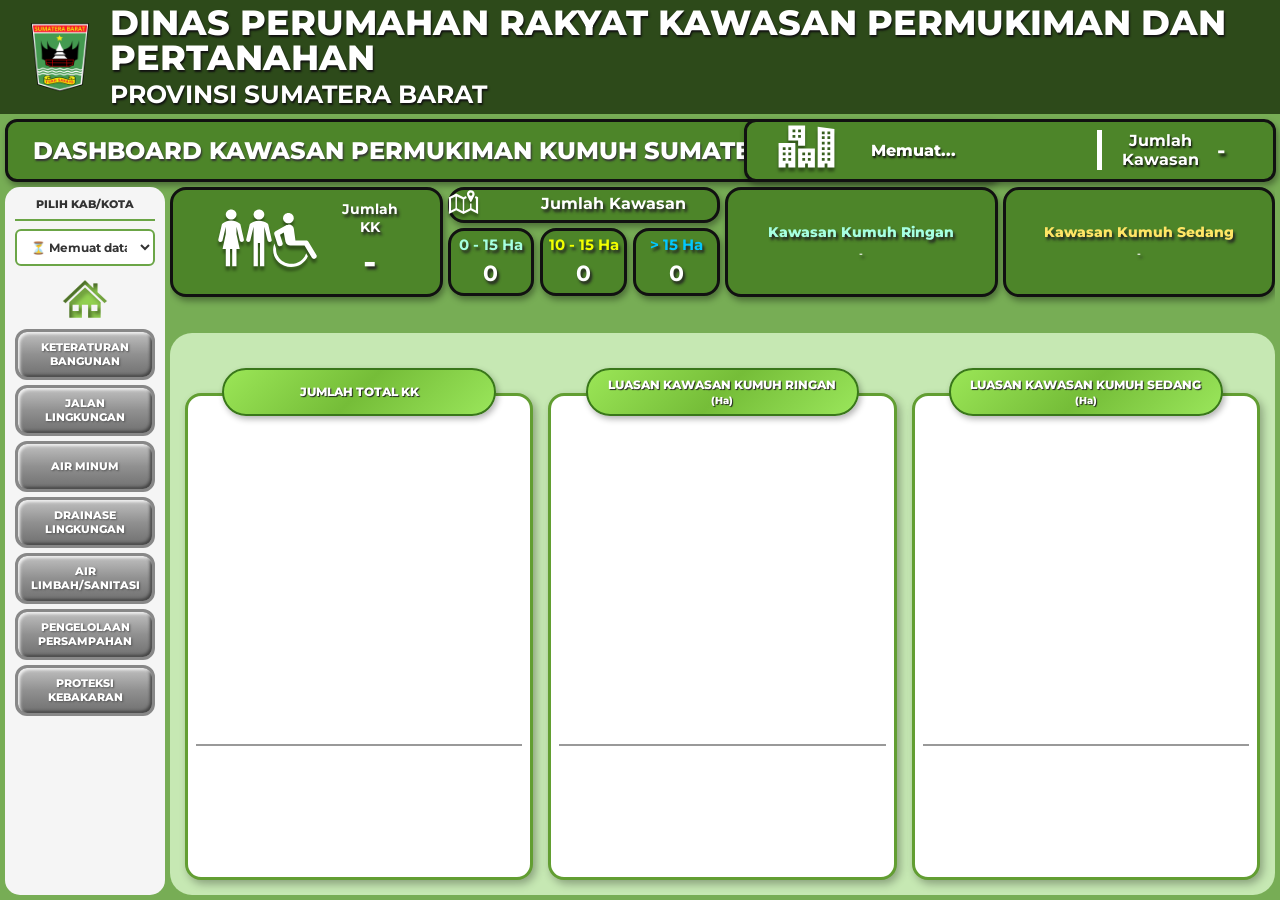
==== commit 5368eaaa: "Update index.html" ====
--- a/index.html
+++ b/index.html
@@ -4,7 +4,6 @@
   <meta charset="UTF-8" />
   <meta name="viewport" content="width=device-width, initial-scale=1.0" />
   <title>Dashboard Kawasan Kumuh - Sumatera Barat</title>
-  <small id="statusUpdateData">Belum diperbarui</small>
 
   <!-- Google Fonts -->
   <link rel="preconnect" href="https://fonts.googleapis.com">
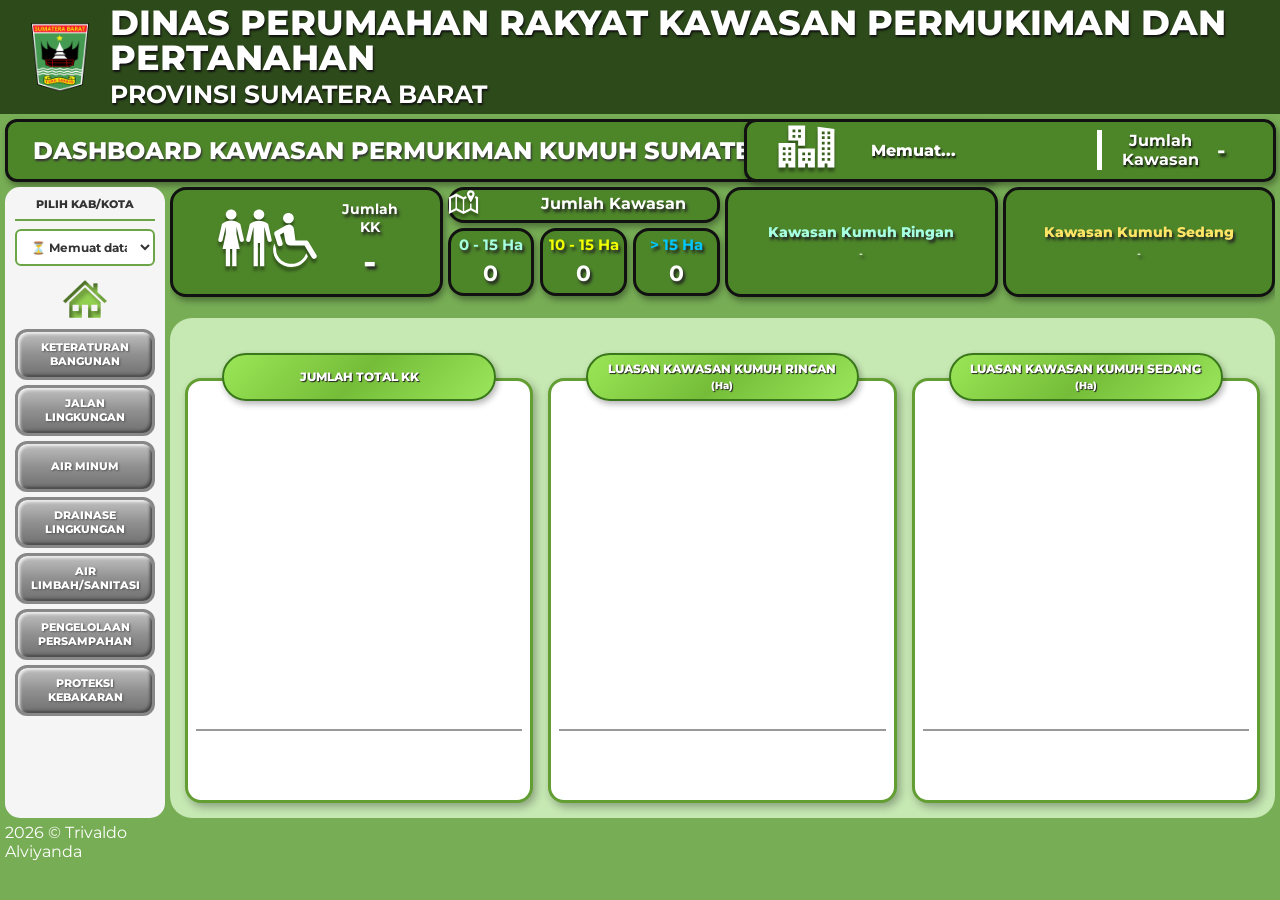
==== commit 91e069ce: "Add watermark to main layout Added a watermark to the main layout." ====
--- a/index.html
+++ b/index.html
@@ -129,10 +129,11 @@
             </div>
           </section>
           </section>
+          <div class="main-watermark">2026 © Trivaldo Alviyanda</div>
         </main>
 
   <!-- Custom JavaScript -->
   <link rel="stylesheet" href="./style.css">
-  <script src="./script.js?v=3"></script>
+  <script src="./script.js?v=5"></script>
 </body>
 </html>
